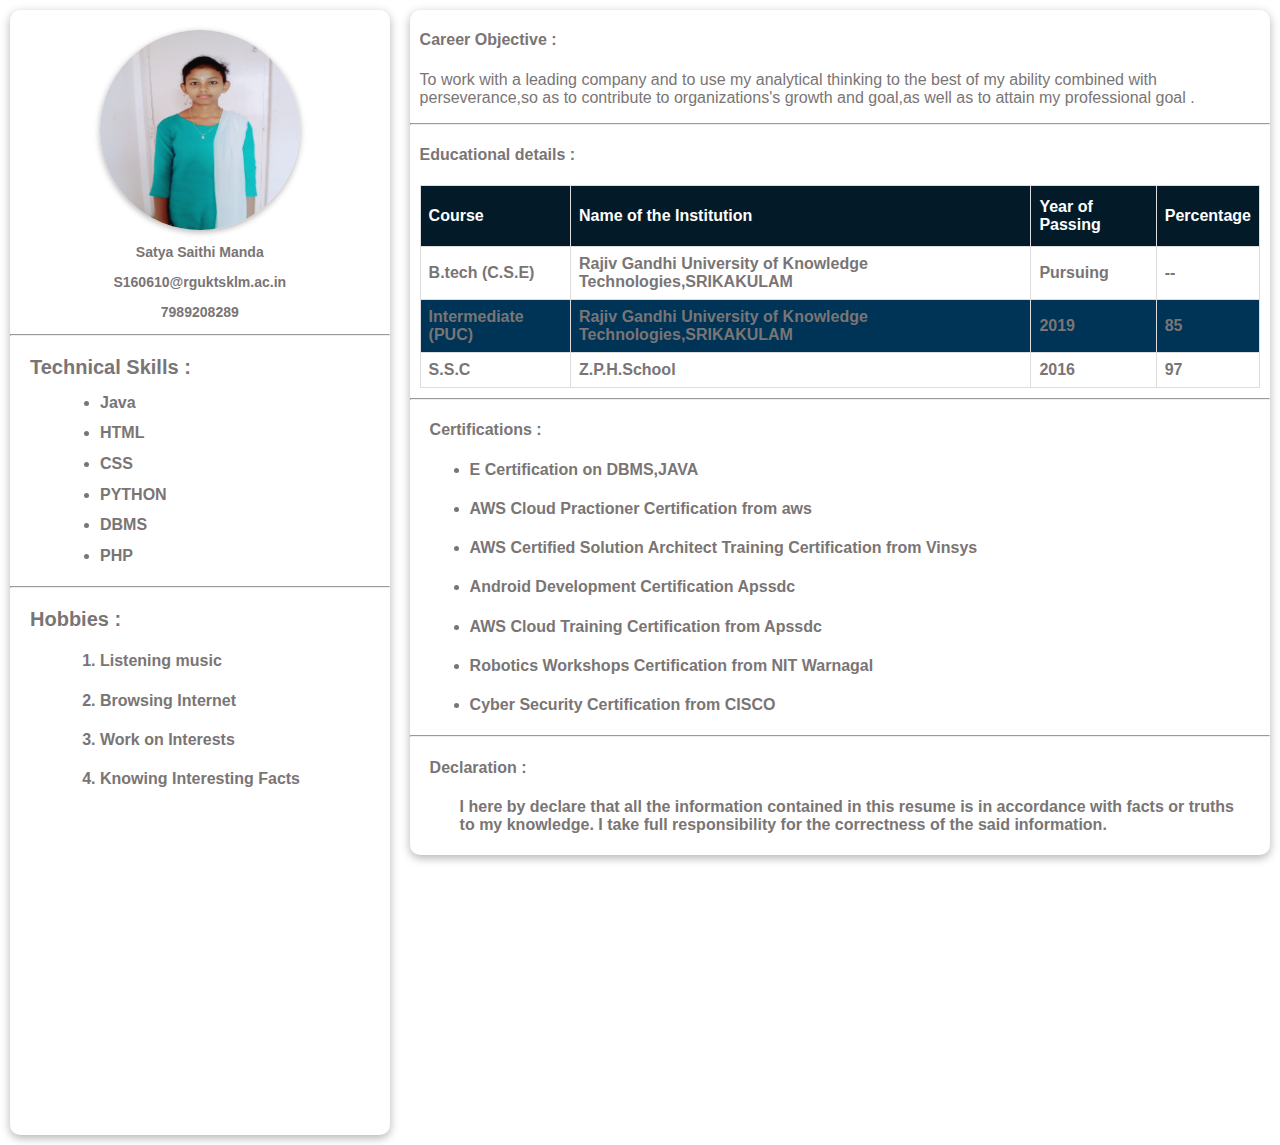
==== RESUME/index.html @ ee15aa64 "resume files" ====
<!DOCTYPE html>
<html>
<head>
	<title>Resume</title>
	<style type="text/css">
		body{
			margin: 0;
			padding: 0;
			width: 100%;
			height: 100vh;
			font-family: 'Roboto', sans-serif;
			color: #7A7575;
			user-select: none;
		}
		.link:after{
         content: '';
         position: absolute;
         display: block;
         width: 0;
         height: 2px;
         transition: width .3s;
         background: #00bffb;

      }
      .link:hover::after{
         width: 5%;
         transition: width .3s;
      }
      .link:hover{
      	color: #000;
      	text-decoration: none;
      }
		.container{
			display: flex;
		}
		.profile{
			width: 30%;
			height: 125vh;
      		box-shadow: 0 3px 10px rgba(0,0,0,.3);
			border-radius: 10px;
			margin: 10px;
		}
		.profile .image{
			width: 200px;
			height: 200px;
			margin-top: 20px;
			margin-left: 90px;
			box-shadow: 0 2px 6px rgba(0,0,0,.3);
			border-radius: 50%;
		}
		.profile .image img{
			width: 100%;
			height: 100%;
			border-radius: 50%;
		}
		.profile .text{
			font-size: 12px;
			text-align: center;
			color: #7A7575;
			font-weight: 900;
		}
		.tech-skills{
			margin: 20px;
		}
		.tech-skills .heading{
			font-size: 10px;
		}
		.data {
			margin-left: 30px;
		}
		.data ul{
			line-height: 20px;
			font-size: 8px;
			font-weight: 800;
			cursor: pointer;
		}
		.content{
      	width: 68%;
      	height: 100%;
      	border-radius: 10px;
      	box-shadow: 0 3px 10px rgba(0,0,0,.3);
      	margin: 10px;
      }
      .career{
      	margin: 10px;
      }
      #customers {
		  border-collapse: collapse;
		  width: 100%;
		  border-radius: 10px;
		}

		#customers td, #customers th {
		  border: 1px solid #ddd;
		  padding: 8px;
		  font-weight: 600;
		  cursor: pointer;
		}

		#customers tr:nth-child(odd){
			background-color: #003456;

		}

		#customers tr:hover
		{
			background-color: #ddd;
		}

		#customers th {
		  padding-top: 12px;
		  padding-bottom: 12px;
		  text-align: left;
		  background-color: #040d10a1;
		  color: white;
		}
	    .certifications{
	    	margin: 20px;
	    }	  
	    .declaration{
	    	margin: 20px;
	    }  
	</style>
</head>
<body>
	<div class="container">
		<div class="profile">
			<div class="image">
				<img src="./images/profile.jpg">
			</div>
			<div class="text">
				<h3>Satya Saithi Manda</h3>
				<h3>S160610@rguktsklm.ac.in</h3>
				<h3>7989208289</h3>
			</div>
			<hr>
			<div class="tech-skills">
				<div class="heading">
					<h1>Technical Skills :</h1>
				</div>
			    <div class="data">
				<ul>
					<h1><li class="link">Java</li></h1>
					<h1><li class="link">HTML</li></h1>
					<h1><li class="link">CSS</li></h1>
					<h1><li class="link">PYTHON</li></h1>
					<h1><li class="link">DBMS</li></h1>
					<h1><li class="link">PHP</li></h1>

				</ul>
			   </div>
			</div>
			<hr>
			<div class="tech-skills">
			<div class="heading">
				<h1>Hobbies :</h1>
			</div>
			<div class="data">
				<ol>
					<h4><li>Listening music</li></h4>
					<h4><li>Browsing Internet</li></h4>
					<h4><li>Work on Interests</li></h4>
					<h4><li>Knowing Interesting Facts</li></h4>
				</ol>
			</div>
		</div>
	</div>
		<div class="content">
		<div class="career">
			<h4>Career Objective :</h4>
			<p>To work with a leading company and to use my analytical thinking to the best of my ability combined with perseverance,so as to contribute to organizations's growth and goal,as well as to attain my professional goal .</p>
		</div>
		<hr>
		<div class="career">
			<h4>Educational details :</h4>
			<table id="customers">
			  <tr>
			    <th>Course</th>
			    <th>Name of the Institution</th>
			    <th>Year of Passing</th>
			    <th>Percentage</th>
			  </tr>
			  <tr>
			    <td>B.tech (C.S.E)</td>
			    <td>Rajiv Gandhi University of Knowledge Technologies,SRIKAKULAM</td>
			    <td>Pursuing</td>
			    <td>--</td>
			  </tr>
			  <tr>
			    <td>Intermediate (PUC)</td>
			    <td>Rajiv Gandhi University of Knowledge Technologies,SRIKAKULAM</td>
			    <td>2019</td>
			    <td>85</td>
			  </tr>
			  <tr>
			    <td>S.S.C</td>
			    <td>Z.P.H.School</td>
			    <td>2016</td>
			    <td>97</td>
			  </tr>
			  
			</table>

		</div>
		<hr>
		
		<div class="certifications">
			<div class="heading">
				<h4>Certifications :</h4>
			</div>
			<div class="certifi-data">
				<ul>
					<h4><li>E Certification on DBMS,JAVA</li></h4>
					<h4><li>AWS Cloud Practioner Certification from aws</li></h4>
					<h4><li>AWS Certified Solution Architect Training Certification from Vinsys</li></h4>
					<h4><li>Android Development Certification Apssdc</li></h4>
					<h4><li>AWS Cloud Training Certification from Apssdc</li></h4>
					<h4><li>Robotics Workshops Certification from NIT Warnagal</li></h4>
					<h4><li>Cyber Security Certification from CISCO</li></h4>
				</ul>
			</div>
		</div>
		<hr>
		<div class="declaration">
			<div class="heading">
				<h4>Declaration :</h4>
			</div>
			<div class="data">
				<h4> I here by declare that all the information contained in this resume is in accordance with facts or truths to my knowledge. I take full responsibility for the correctness of the said information.</h4>
		</div>

	</div>

</div>
</body>
</html>
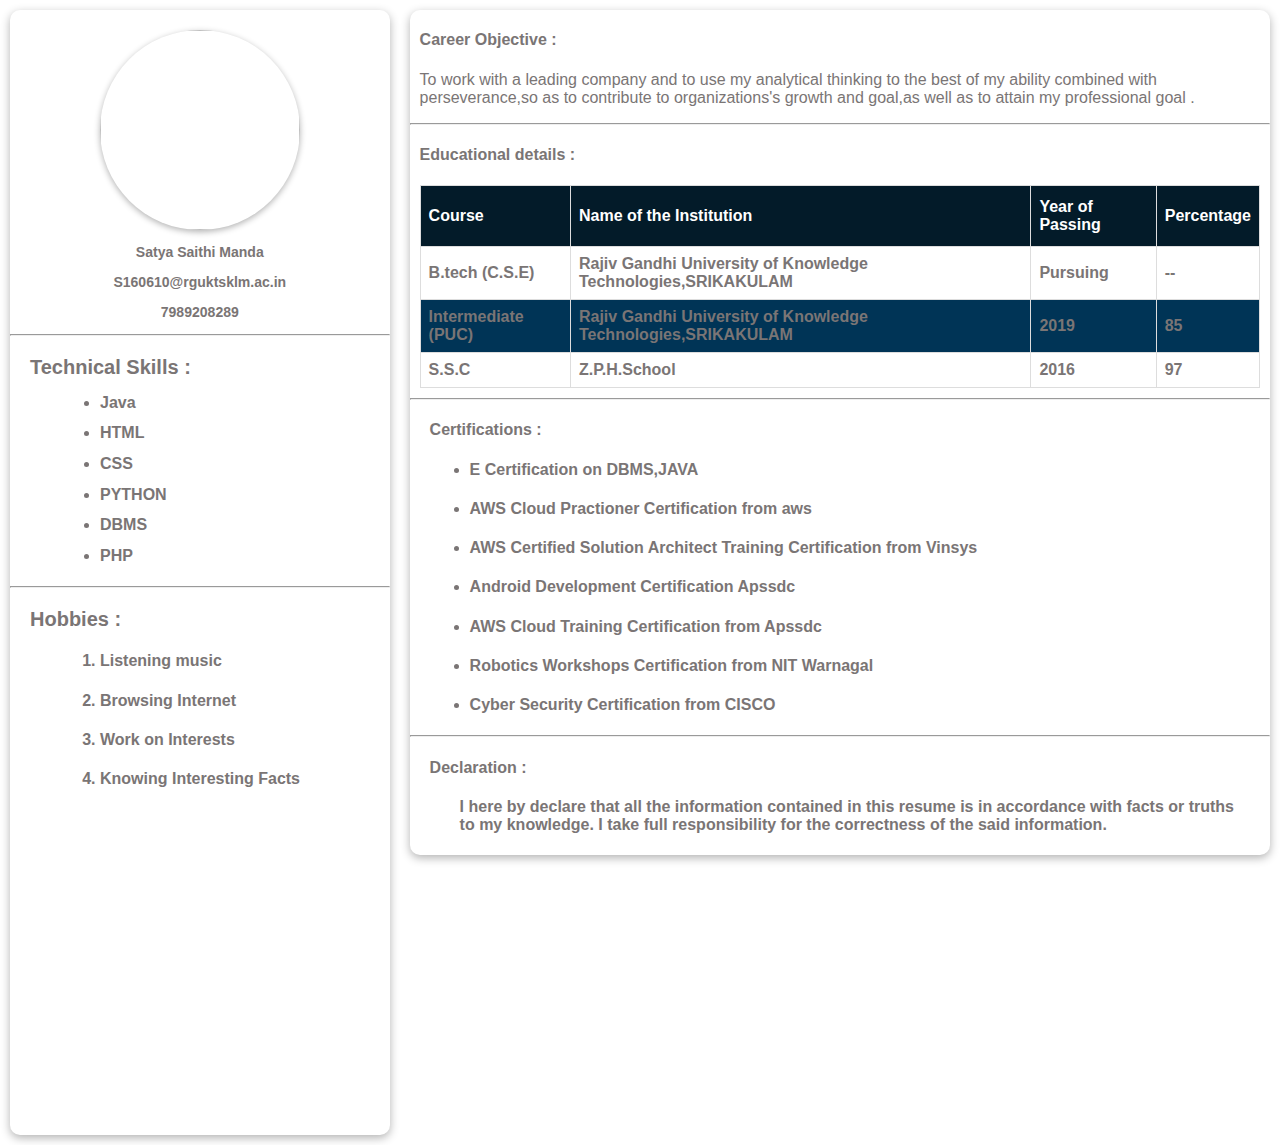
==== commit eae554e1: "nav files" ====
--- a/RESUME/index.html
+++ b/RESUME/index.html
@@ -126,7 +126,7 @@
 	<div class="container">
 		<div class="profile">
 			<div class="image">
-				<img src="./images/profile.jpg">
+				<img src="./images/img4.jpg">
 			</div>
 			<div class="text">
 				<h3>Satya Saithi Manda</h3>
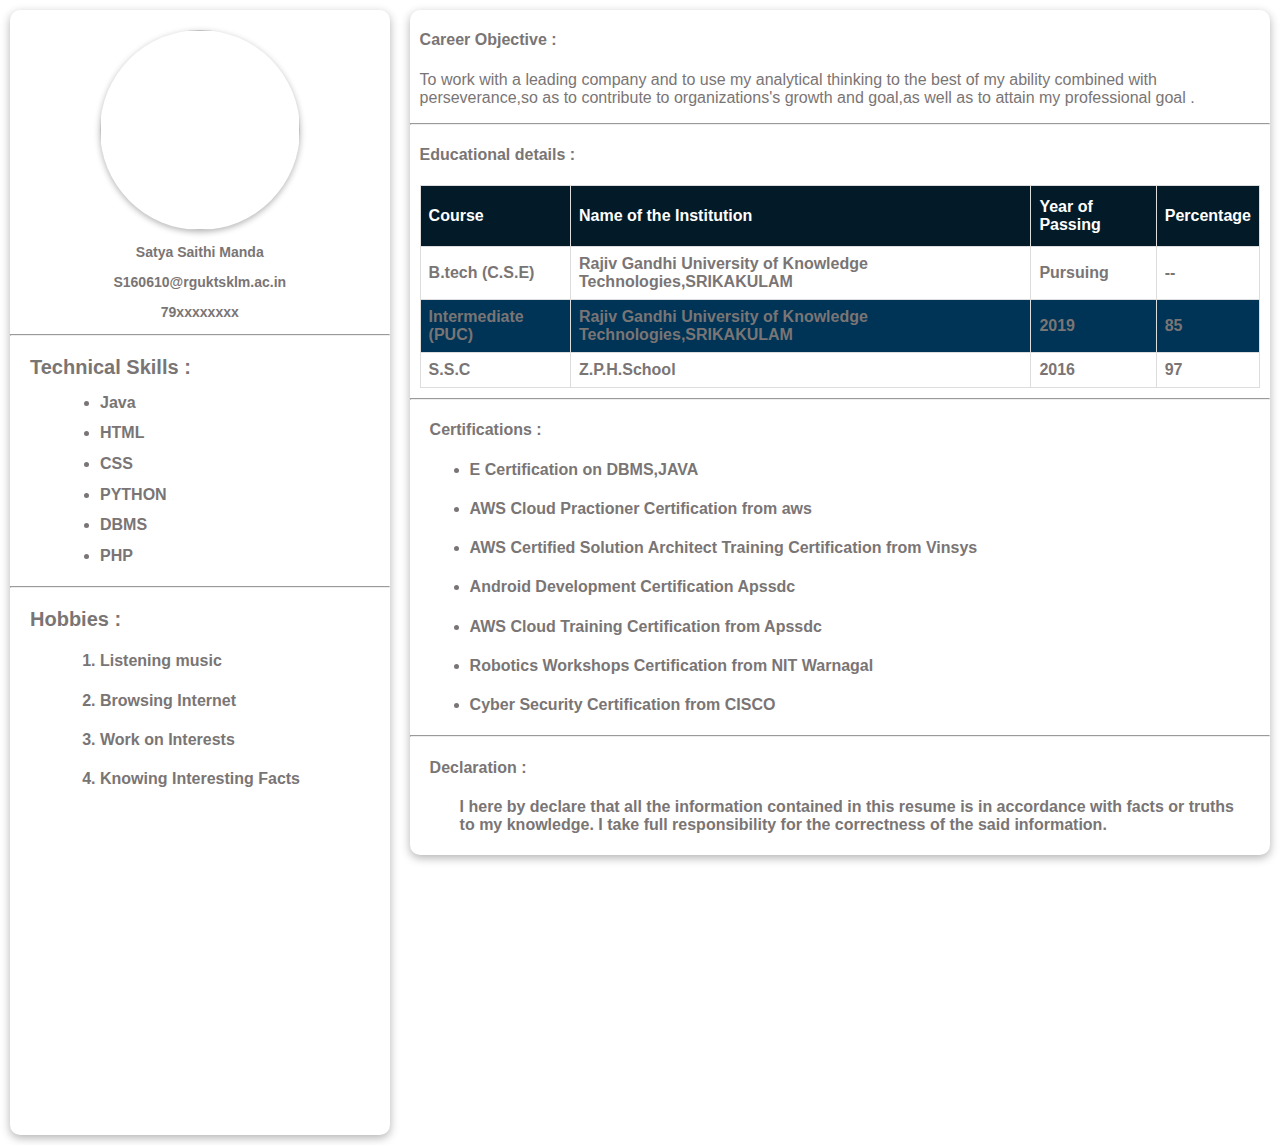
==== commit c44cc35b: "Update index.html" ====
--- a/RESUME/index.html
+++ b/RESUME/index.html
@@ -131,7 +131,7 @@
 			<div class="text">
 				<h3>Satya Saithi Manda</h3>
 				<h3>S160610@rguktsklm.ac.in</h3>
-				<h3>7989208289</h3>
+				<h3>79xxxxxxxx</h3>
 			</div>
 			<hr>
 			<div class="tech-skills">
